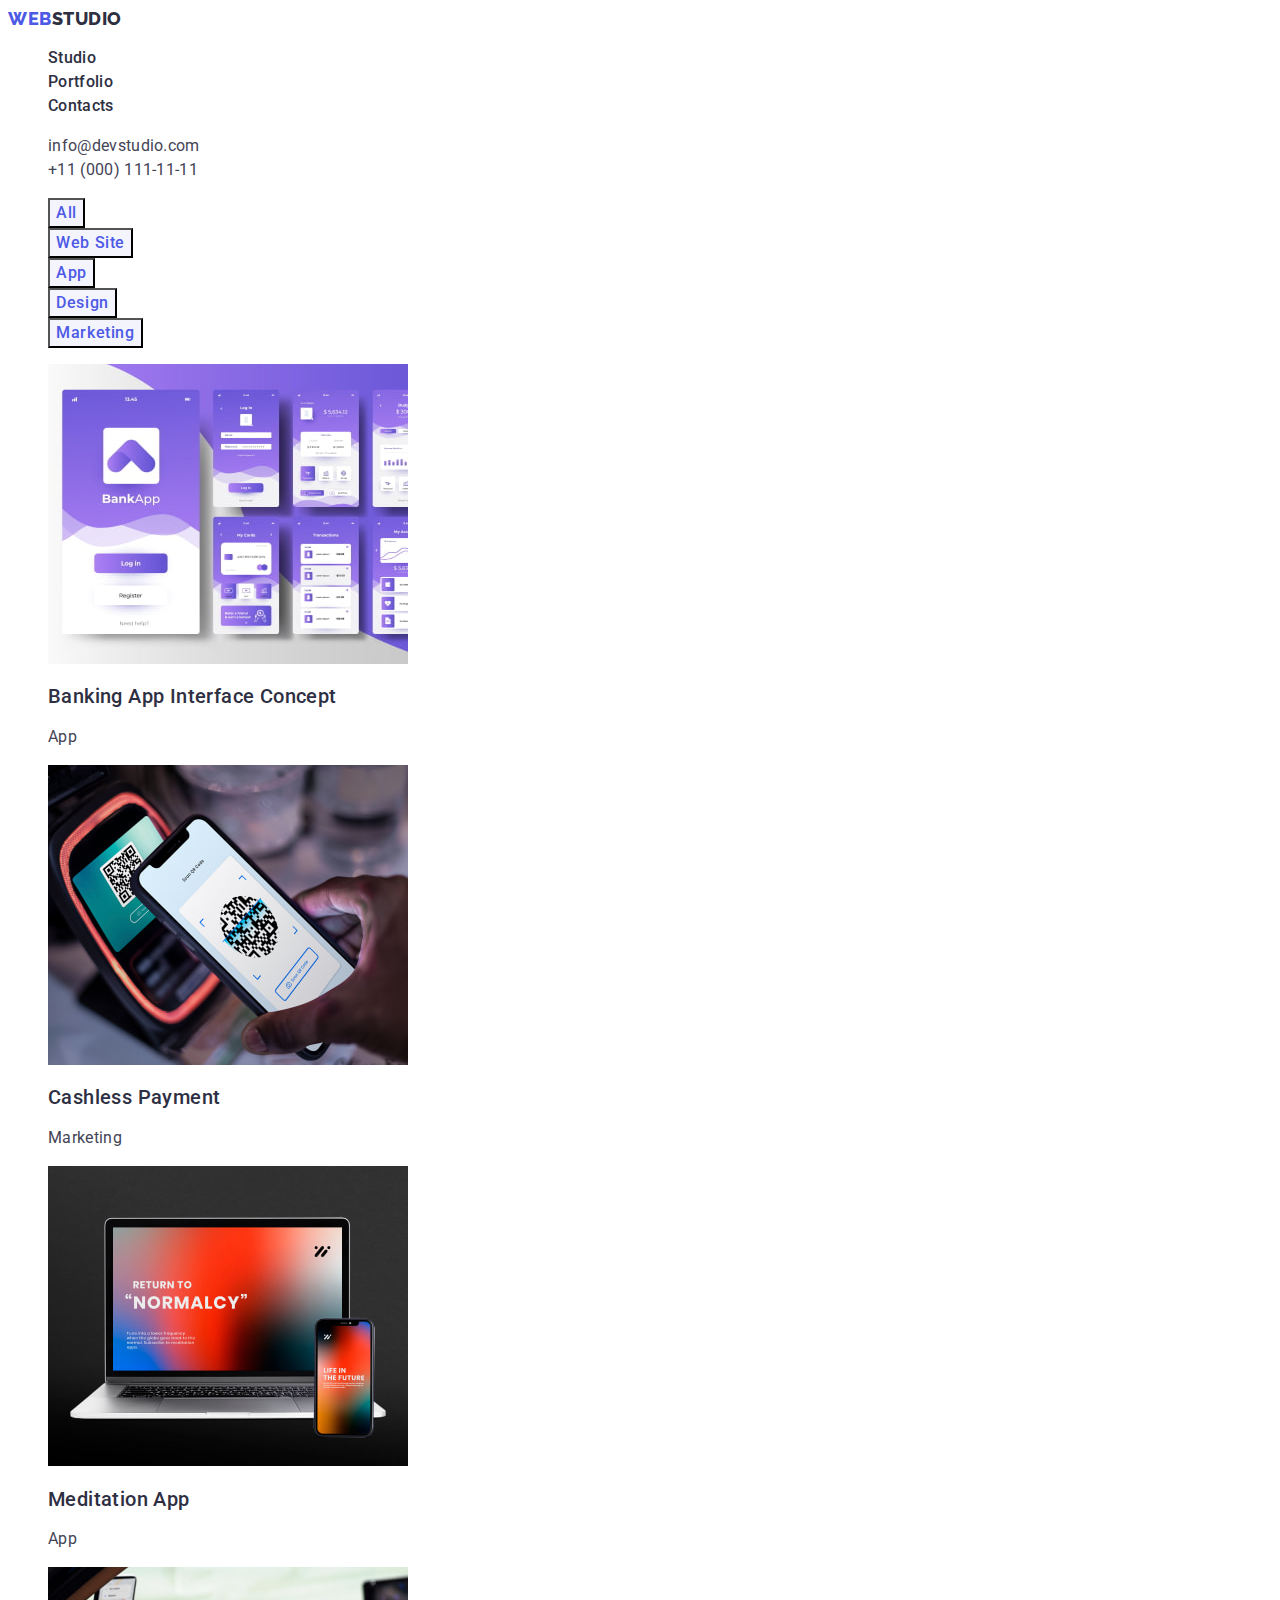
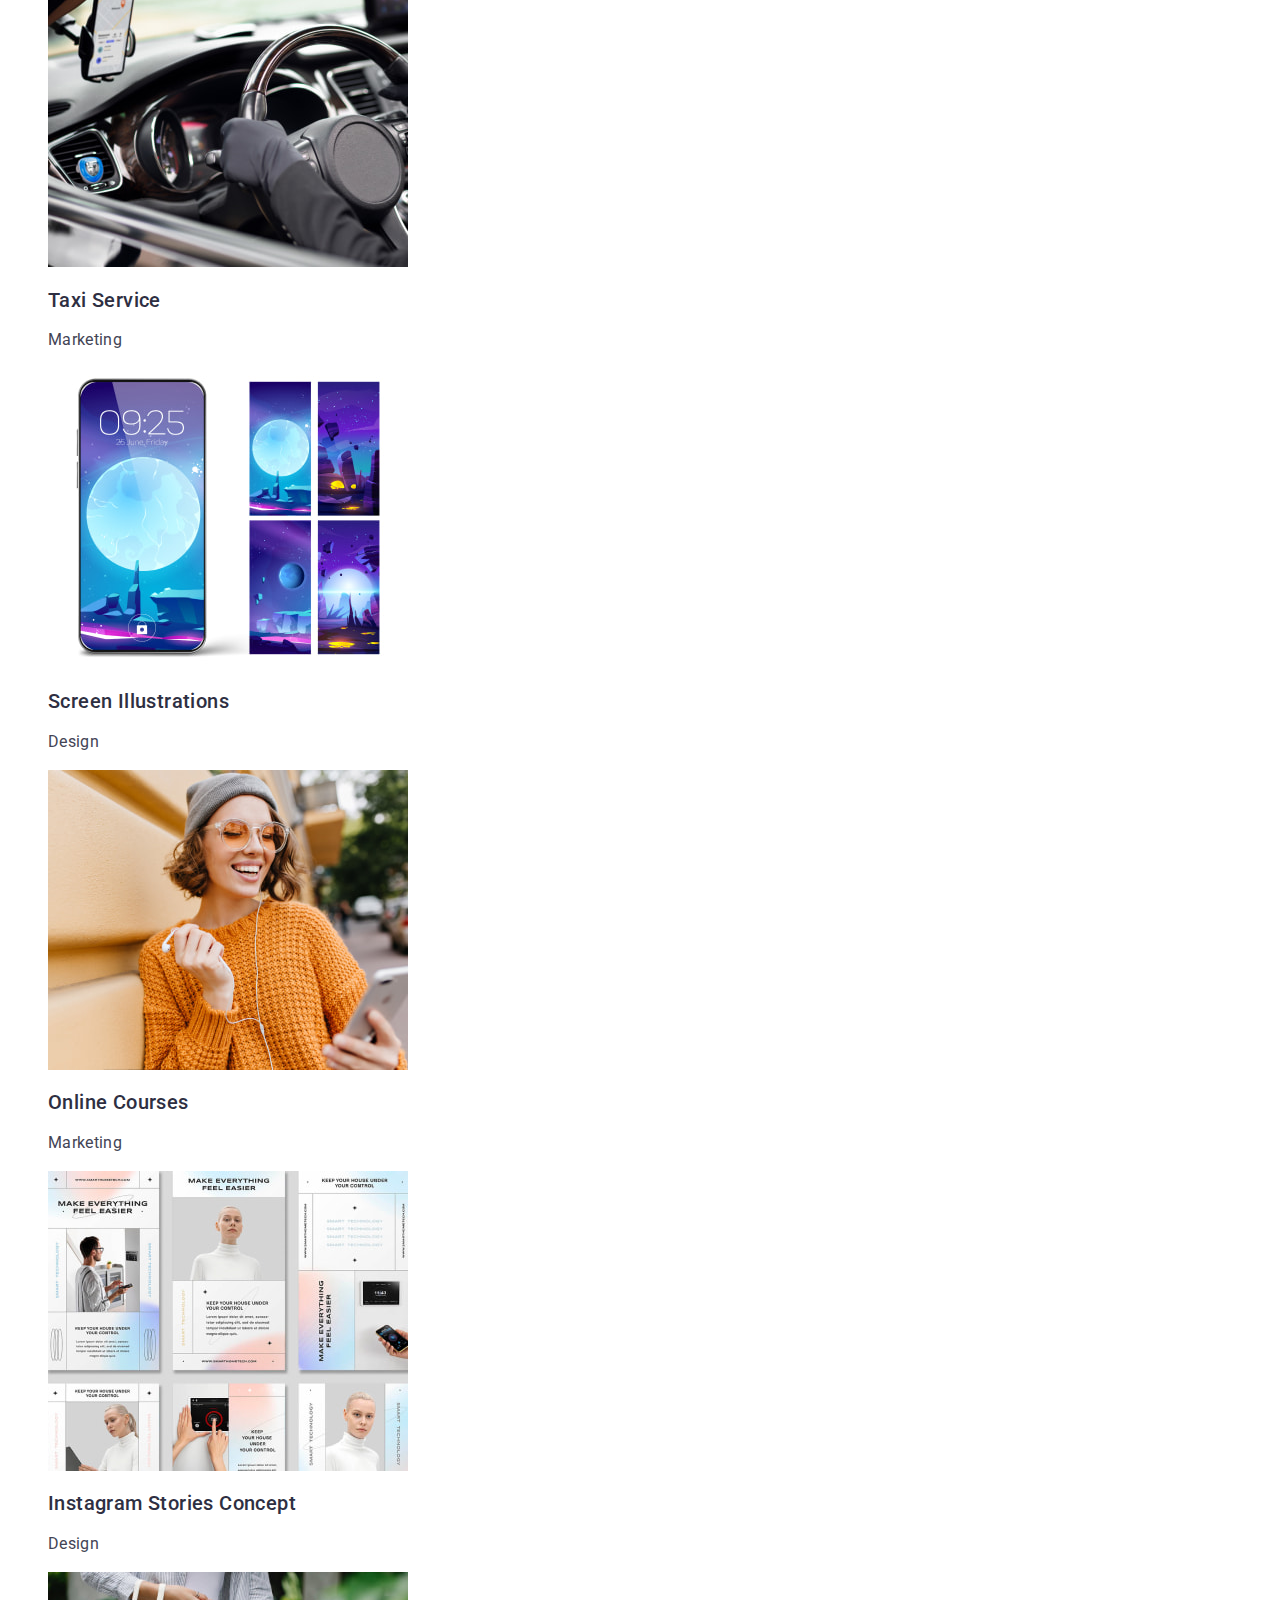
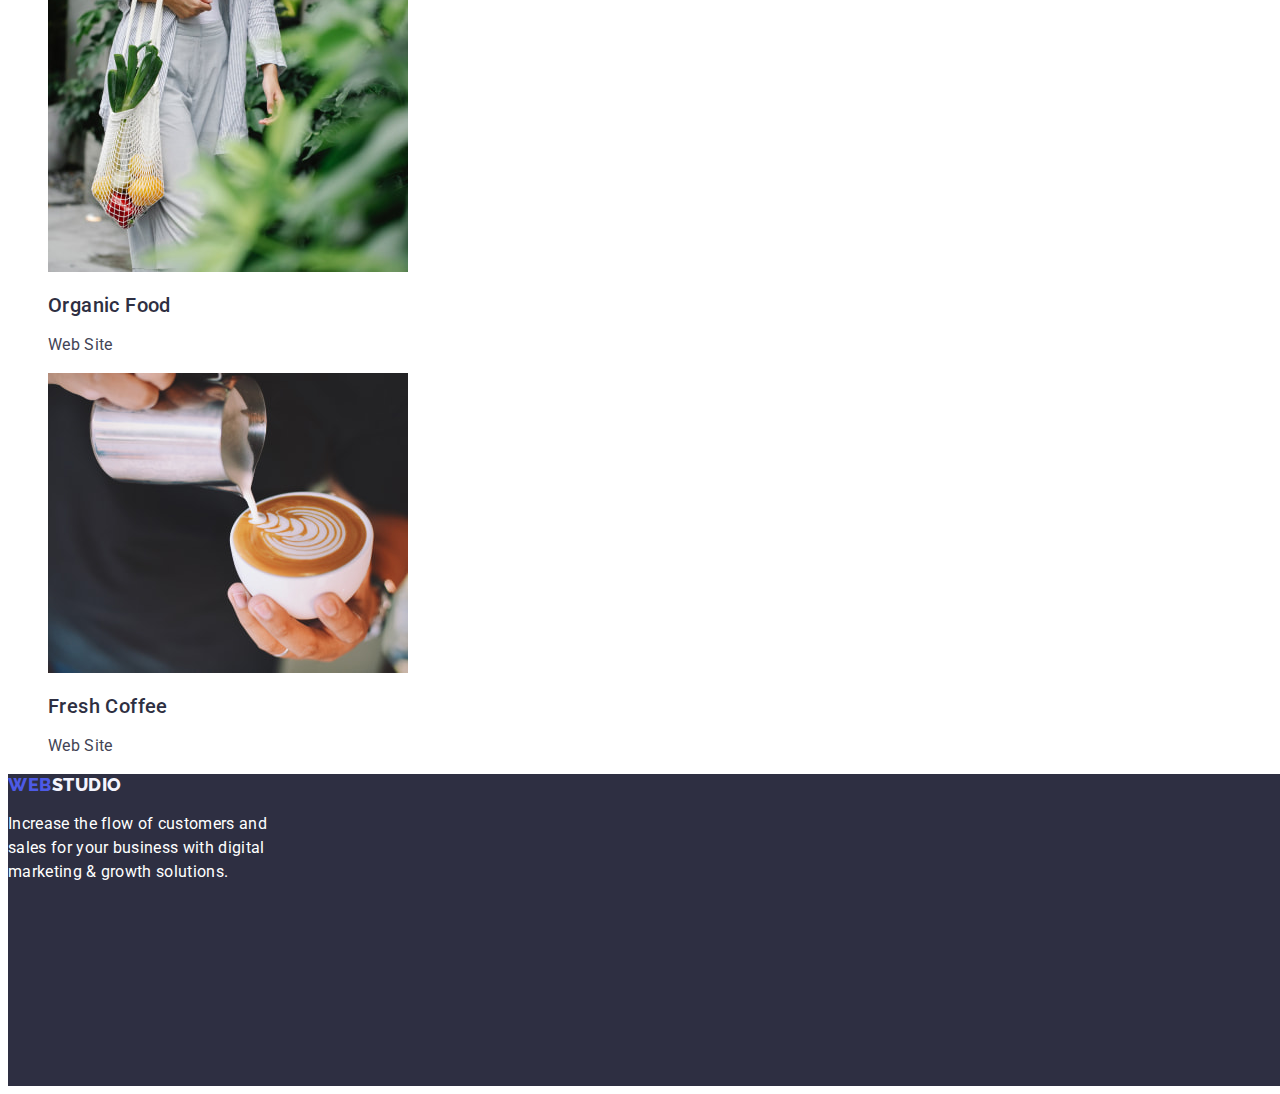
==== portfolio.html @ ec7225dc "Update portfolio.html" ====
<!DOCTYPE html>
<html lang="en">
<head>
  <meta charset="UTF-8">
  <meta http-equiv="X-UA-Compatible" content="IE=edge">
  <meta name="viewport" content="width=device-width, initial-scale=1.0">
  <link rel="preconnect" href="https://fonts.googleapis.com">
  <link rel="preconnect" href="https://fonts.gstatic.com" crossorigin>
  <link href="https://fonts.googleapis.com/css2?family=Montserrat:wght@600&family=Raleway:wght@800&family=Roboto:wght@400;500;700;900&display=swap" rel="stylesheet">
  <link rel="stylesheet" href="./css/slyle.css">
  <title>portfolio</title>
</head>
<body class="portfolio">
  <header>
    <nav class="list">
      <a class="link link-logo" href="./index.html">Web<span class="logo-studio">Studio</span> </a>

      <ul class="site-nav list">
        <li class="link">
          <a href="./index.html" class="link menu-style">Studio</a>
        </li>
        <li class="link">
          <a href="./portfolio.html" class="link menu-style">Portfolio</a>
        </li>
        <li class="link">
          <a href="" class="link menu-style">Contacts</a>
        </li>
      </ul>
    </nav>
    <address class="address">
      <ul class="address list">
        <li class="link">
          <a href="mailto:info@devstudio.com" class="active">info@devstudio.com </a>
        </li>
        <li class="link">
          <a href="tel:+110001111111" class="active">+11 (000) 111-11-11</a>
        </li>
      </ul>
    </address>
  </header>

  <main>
    <section>
      <h1 class="hide">filters</h1>
     <ul class="list">
        <li>
          <button type="button" class="filter-button button-active">All</button>
        </li>
        <li>
          <button type="button" class="filter-button button-active">Web Site</button>
        </li>
        <li>
          <button type="button" class="filter-button button-active">App</button>
        </li>
        <li>
          <button type="button" class="filter-button button-active">Design</button>
        </li>
        <li>
          <button type="button" class="filter-button button-active">Marketing</button>
        </li>
      </ul>
     <ul class=" list links">
        <li class="link">
          <a class="link" href="">
            <img src="./images/portfolio-img/img-1.jpg" alt="Banking App Interface Concept" width="360" height="300" /> 
            <h2 class="link-title">Banking App Interface Concept</h2>
            <p class="link-text">App</p>
          </a> 
        </li>
        <li class="link">
          <a class="link" href="">
            <img src="./images/portfolio-img/img-2.jpg" alt="Cashless Payment" width="360" height="300" />
            <h2 class="link-title">Cashless Payment</h2>
            <p class="link-text">Marketing</p>
          </a>
        </li>
        <li class="link">
          <a class="link" href="">
            <img src="./images/portfolio-img/img-3.jpg" alt="Meditation App" width="360" height="300" />
            <h2 class="link-title">Meditation App</h2>
            <p class="link-text">App</p>
          </a>
        </li>
        <li class="link"> 
          <a class="link" href="">
            <img src="./images/portfolio-img/img-4.jpg" alt="Taxi Service" width="360" height="300" />
            <h2 class="link-title">Taxi Service</h2>
            <p class="link-text">Marketing</p>
          </a> 
        </li>
        <li class="link">
          <a class="link" href="">
            <img src="./images/portfolio-img/img-5.jpg" alt="Screen Illustrations" width="360" height="300" />
            <h2 class="link-title">Screen Illustrations</h2>
            <p class="link-text">Design</p>
          </a>
        </li>
        <li class="link">
          <a class="link" href="">
            <img src="./images/portfolio-img/img-6.jpg" alt="Online Courses" width="360" height="300" />
            <h2 class="link-title">Online Courses</h2>
            <p class="link-text">Marketing</p>
          </a>
        </li>
        <li class="link">
          <a class="link" href="">
            <img src="./images/portfolio-img/img-7.jpg" alt="Instagram Stories Concept" width="360" height="300" />
            <h2 class="link-title">Instagram Stories Concept</h2>
            <p class="link-text">Design</p>
          </a> 
        </li>
        <li class="link">
          <a class="link" href="">
            <img src="./images/portfolio-img/img-8.jpg" alt="Organic Food" width="360" height="300" />
            <h2 class="link-title">Organic Food</h2>
            <p class="link-text">Web Site</p>
          </a>
        </li>
        <li class="link">
          <a class="link" href="">
            <img src="./images/portfolio-img/img-9.jpg" alt="Fresh Coffee" width="360" height="300" />
            <h2 class="link-title">Fresh Coffee</h2>
            <p class="link-text">Web Site</p>
          </a>
        </li>
      </ul>
    </section>
  </main>

  <footer class="footer link">
    <a class="link-logo link" href="./index.html">Web<span class="footer-logo">Studio</span> </a>

    <p class="footer-text">
      Increase the flow of customers and sales for your business with digital
      marketing & growth solutions.
    </p>
  </footer>
</body>
</html>
---- css/slyle.css ----
:root {
    --primery-text-color: #434455;
    --title-text-color: #2E2F42;
    --acent-color: #FFFFFF;
}


/* main-page */
.body {
background-color: #FFFFFF;
color:var(--primery-text-color);
font-family: Roboto, sans-serif;
letter-spacing: 0.02em;
}

link {
    text-decoration: none;
}

/* header */
.link-logo {
    color: #4D5AE5;
    font-family: 'Raleway', sans-serif;
    font-weight: 800;
    font-size: 18px;
    line-height: 1.17;
    letter-spacing: 0.03em;
    text-transform: uppercase;
}

.logo-studio {
   color:var(--title-text-color); 
   
}

.list {
    list-style: none;
}

.menu-style {
    color: var(--title-text-color);
    font-weight: 500;
    font-size: 16px;
    line-height: 1.5;
    letter-spacing: 0.02em;
}
.menu-style:hover,
.menu-style:focus {
    color: #404bbf
}


.menu-style .link:hover, 
.menu-style .link:focus {
    color: #404bbf;
}
.address a {
    color: var(--primery-text-color);
    font-style: normal;
    font-size: 16px;
    line-height: 1.5;
}
.address {
    font-style: normal;
}
.active:hover,
.active:focus {
    color:  #404BBF;
}

/* main */

.hero {
    background: #2E2F42
}

.hero-title {
    color:var(--acent-color);
    font-weight: 700;
    font-size: 56px;
    line-height: 1.07;
    width: 496px;
    text-align: center;
    letter-spacing: 0.02em;
}
.button {
    cursor: pointer;
    background-color: #4D5AE5;
    color: var(--acent-color);
    font-family: "Roboto", sans-serif;
    font-weight: 500;
    font-size: 16px;
    line-height: 24px;
    letter-spacing: 0.04em;
}

.button-active:hover {
   background-color: #404BBF;
}

.hide {
    display: none;}

.section-title {
    color:var(--title-text-color);
    font-weight: 700;
    font-size: 36px;
    line-height: 1.11;
    letter-spacing: 0.02em;
    text-align: center;
    text-transform: capitalize;
}

.section-subtitle {
    color:var(--title-text-color);
    font-weight: 500;
    font-size: 20px;
    line-height: 1.2;
    letter-spacing: 0.02em;
}

.sub-text {
    line-height: 1.5;
}

.section-team{
    background-color:  #F4F4FD;
}

.team {
    background-color: #FFFFFF;
}

.text {
    font-size: 16px;
    text-align: center;
    line-height: 1.5;
}
/* footer */
.footer {
    background-color: #2E2F42;
    width: 1440px;
    height: 312px;
}

.link-logo {
    color: #4D5AE5;
    font-family: 'Raleway', sans-serif;
    font-weight: 800;
    font-size: 18px;
    line-height: 1.17;
    letter-spacing: 0.03em;
    text-transform: uppercase;
}
.footer-logo {
    color: #F4F4FD; 
}
.footer-text {
    color: var(--acent-color);
    font-size: 16px;
    line-height: 1.5;
    width: 264px;
    height: 72px;
}
/* PORFOLIO */

.portfolio {
    background: #FFFFFF;
    color: var(--primery-text-color);
    font-family: Roboto, sans-serif;
    letter-spacing: 0.02em;
}

a {
    text-decoration: none;
}

ul {
    list-style: none;
    text-decoration: none;
}

.logo-web {
    color: #4D5AE5;
    font-family: 'Raleway';
    font-weight: 800;
    font-size: 18px;
    line-height: 1.2;
}
.logo-studio {
   color: #2E2F42; 
   font-family: 'Raleway';
   font-weight: 800;
   font-size: 18px;
   line-height: 1.2;
}
/* filter */
.hide {
    display: none;
}

.button-active:hover,
.button-active:focus {
    cursor: pointer;
    background: #404BBF;
    color: #FFFFFF;
    font-family: Roboto, sans-serif;
    font-weight: 500;
    font-size: 16px;
    line-height: 1.5;
    letter-spacing: 0.04em;
}

.filter-button {
    cursor: pointer;
    background: #F4F4FD;
    color: #4D5AE5;
    font-family: Roboto, sans-serif;
    font-weight: 500;
    font-size: 16px;
    line-height: 1.5;
    letter-spacing: 0.04em;

  }
/* progect-cards */

.link-title {
    color:var(--title-text-color);
    font-weight: 500;
    font-size: 20px;
    line-height: 1.2;
    letter-spacing: 0.02em;
}

.link-text {
    font-size: 16px;
    line-height: 1.5;
    color: var(--primery-text-color);
}

/* footer */
.footer-logo {
    color: #F4F4FD; 
    font-family: 'Raleway';
    font-weight: 800;
    font-size: 18px;
    line-height: 1.2;
}
.footer-text {
    color: var(--acent-color);
    font-size: 16px;
    line-height: 1.5;
    width: 264px;
    height: 72px;
}
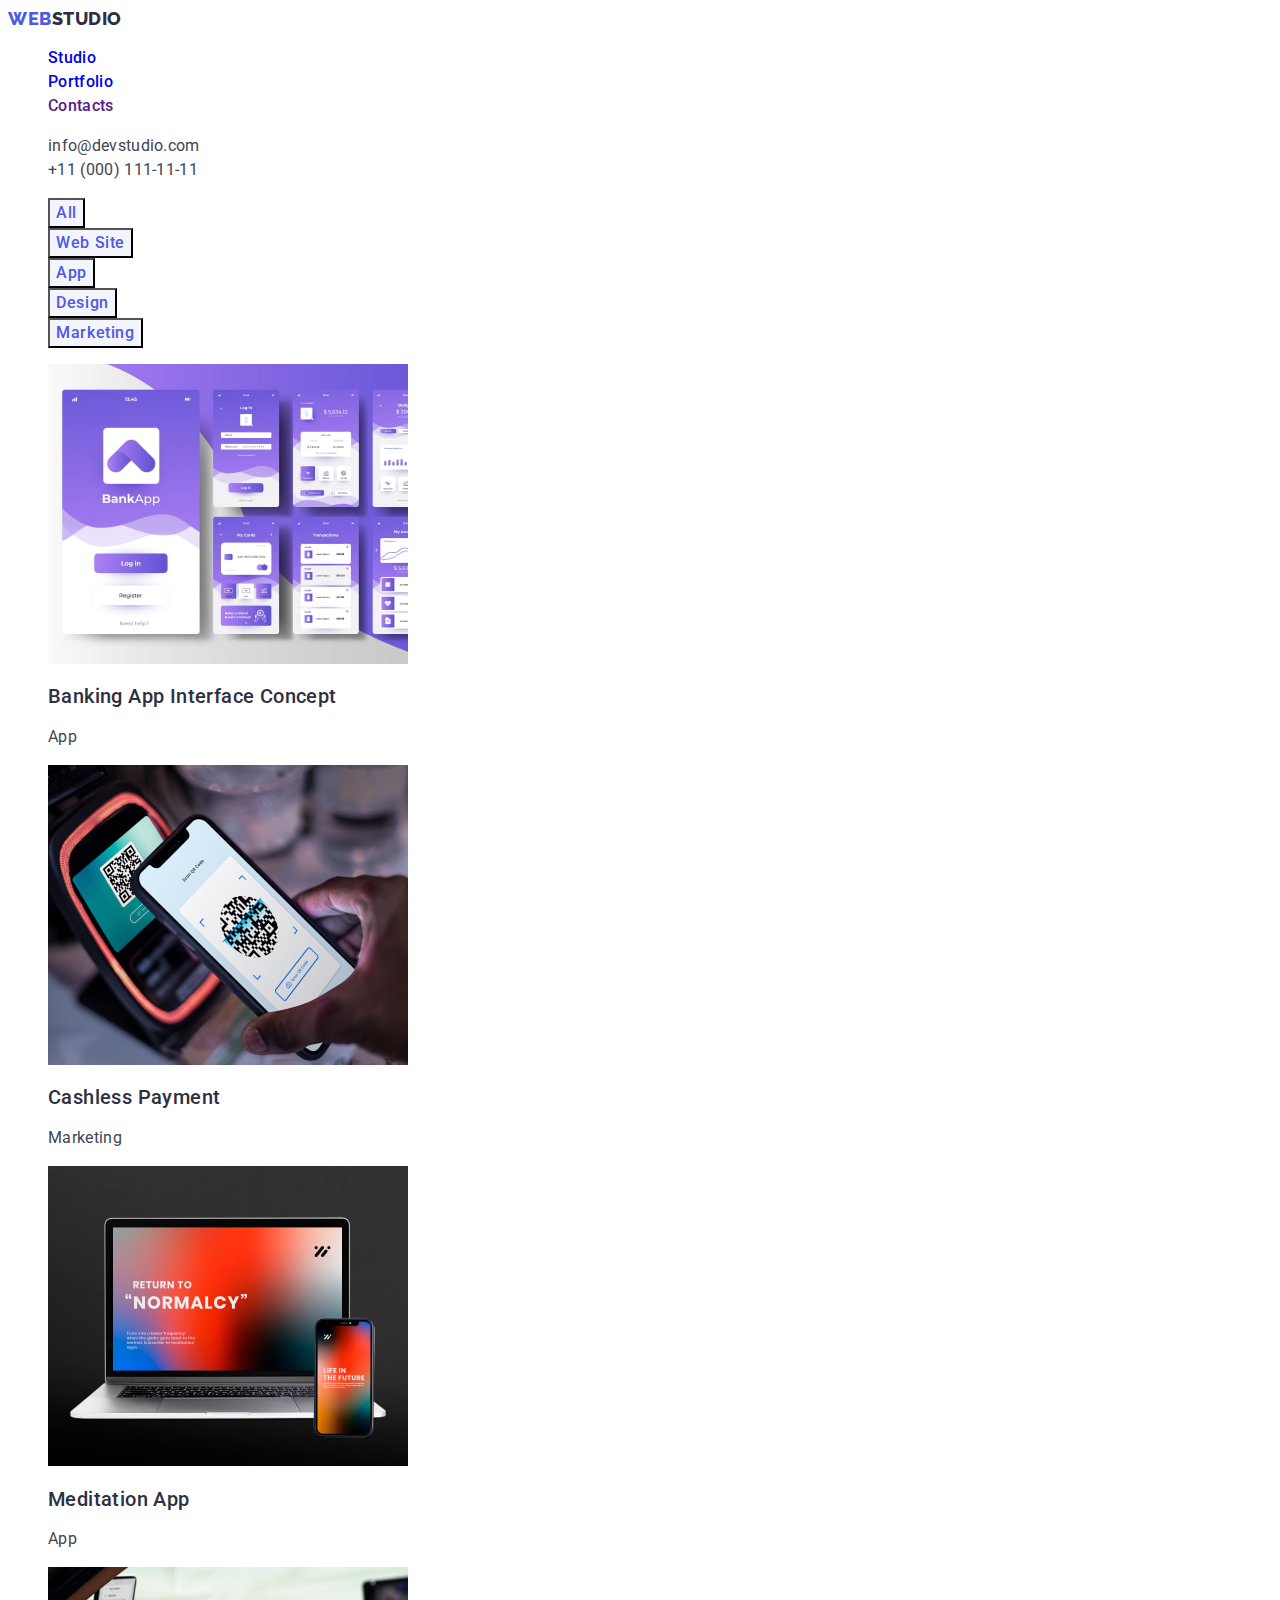
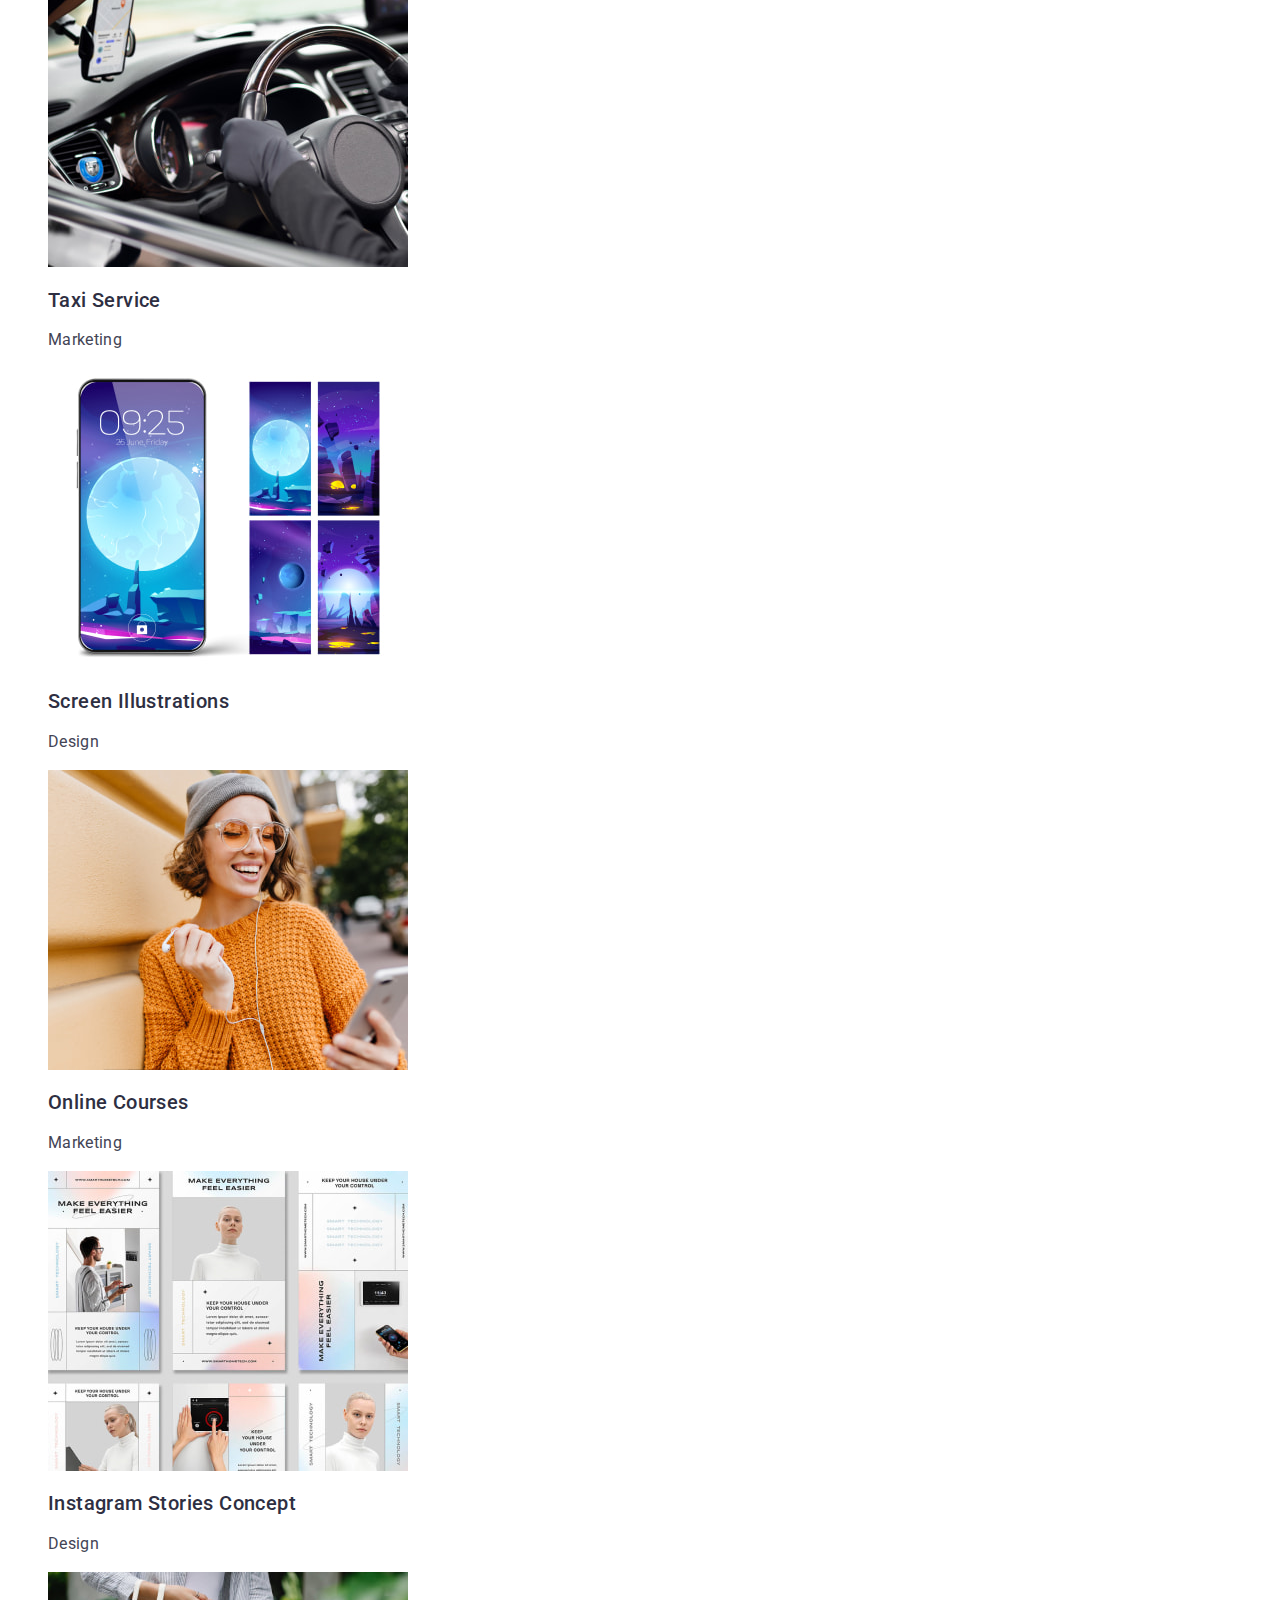
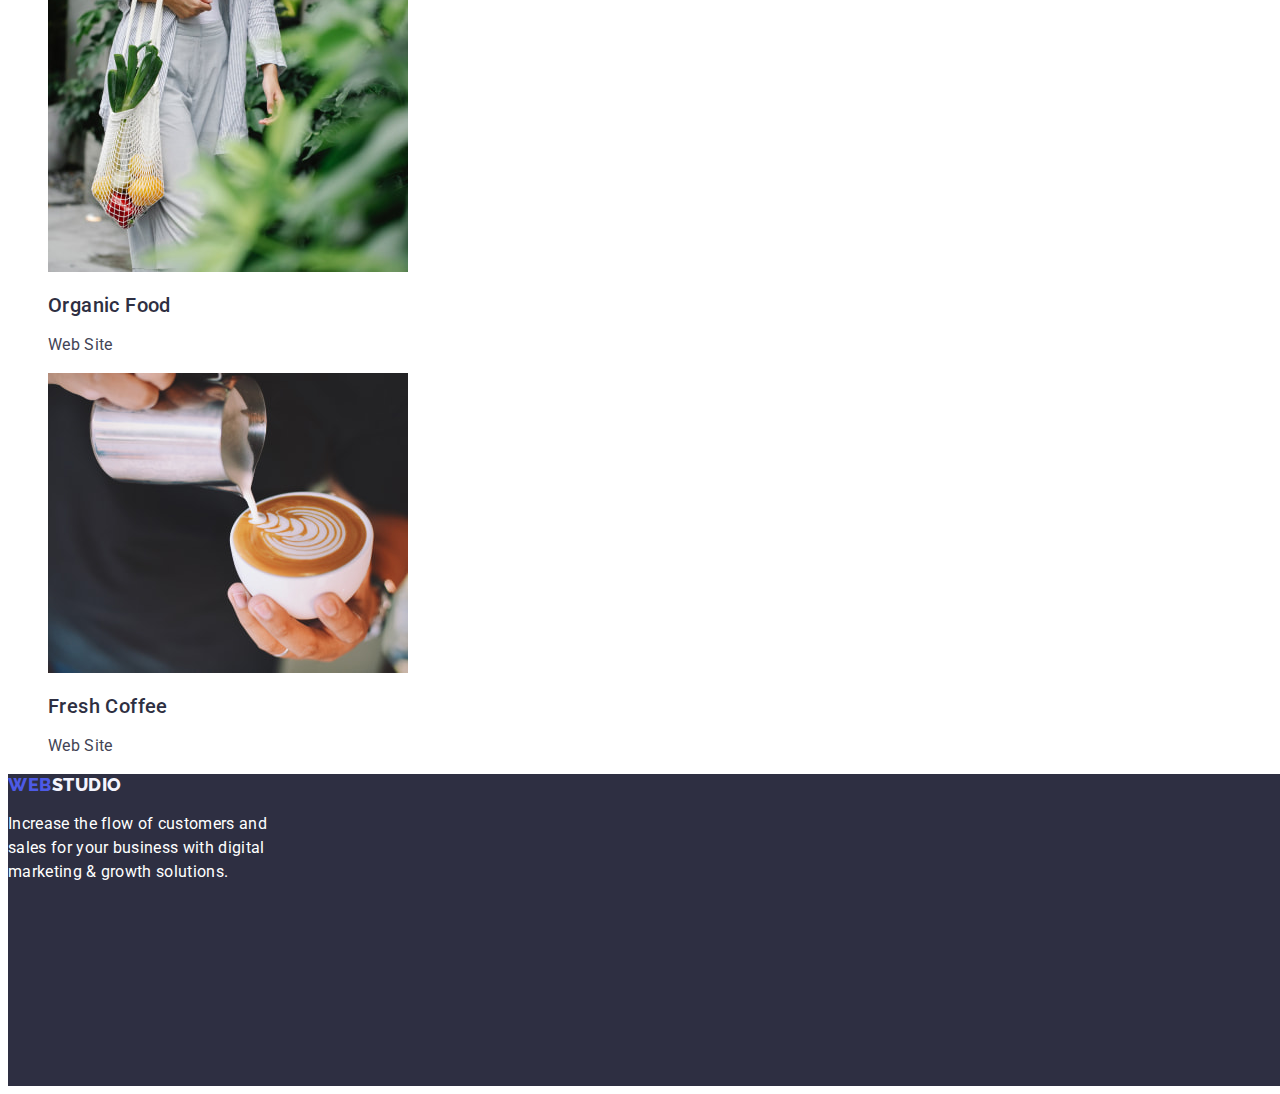
==== commit 0227eb9c: "Update portfolio.html" ====
--- a/portfolio.html
+++ b/portfolio.html
@@ -16,14 +16,14 @@
       <a class="link link-logo" href="./index.html">Web<span class="logo-studio">Studio</span> </a>
 
       <ul class="site-nav list">
-        <li class="link">
-          <a href="./index.html" class="link menu-style">Studio</a>
+        <li class="link menu-style">
+          <a href="./index.html" class="link">Studio</a>
         </li>
-        <li class="link">
-          <a href="./portfolio.html" class="link menu-style">Portfolio</a>
+        <li class="link menu-style">
+          <a href="./portfolio.html" class="link">Portfolio</a>
         </li>
-        <li class="link">
-          <a href="" class="link menu-style">Contacts</a>
+        <li class="link menu-style">
+          <a href="" class="link">Contacts</a>
         </li>
       </ul>
     </nav>
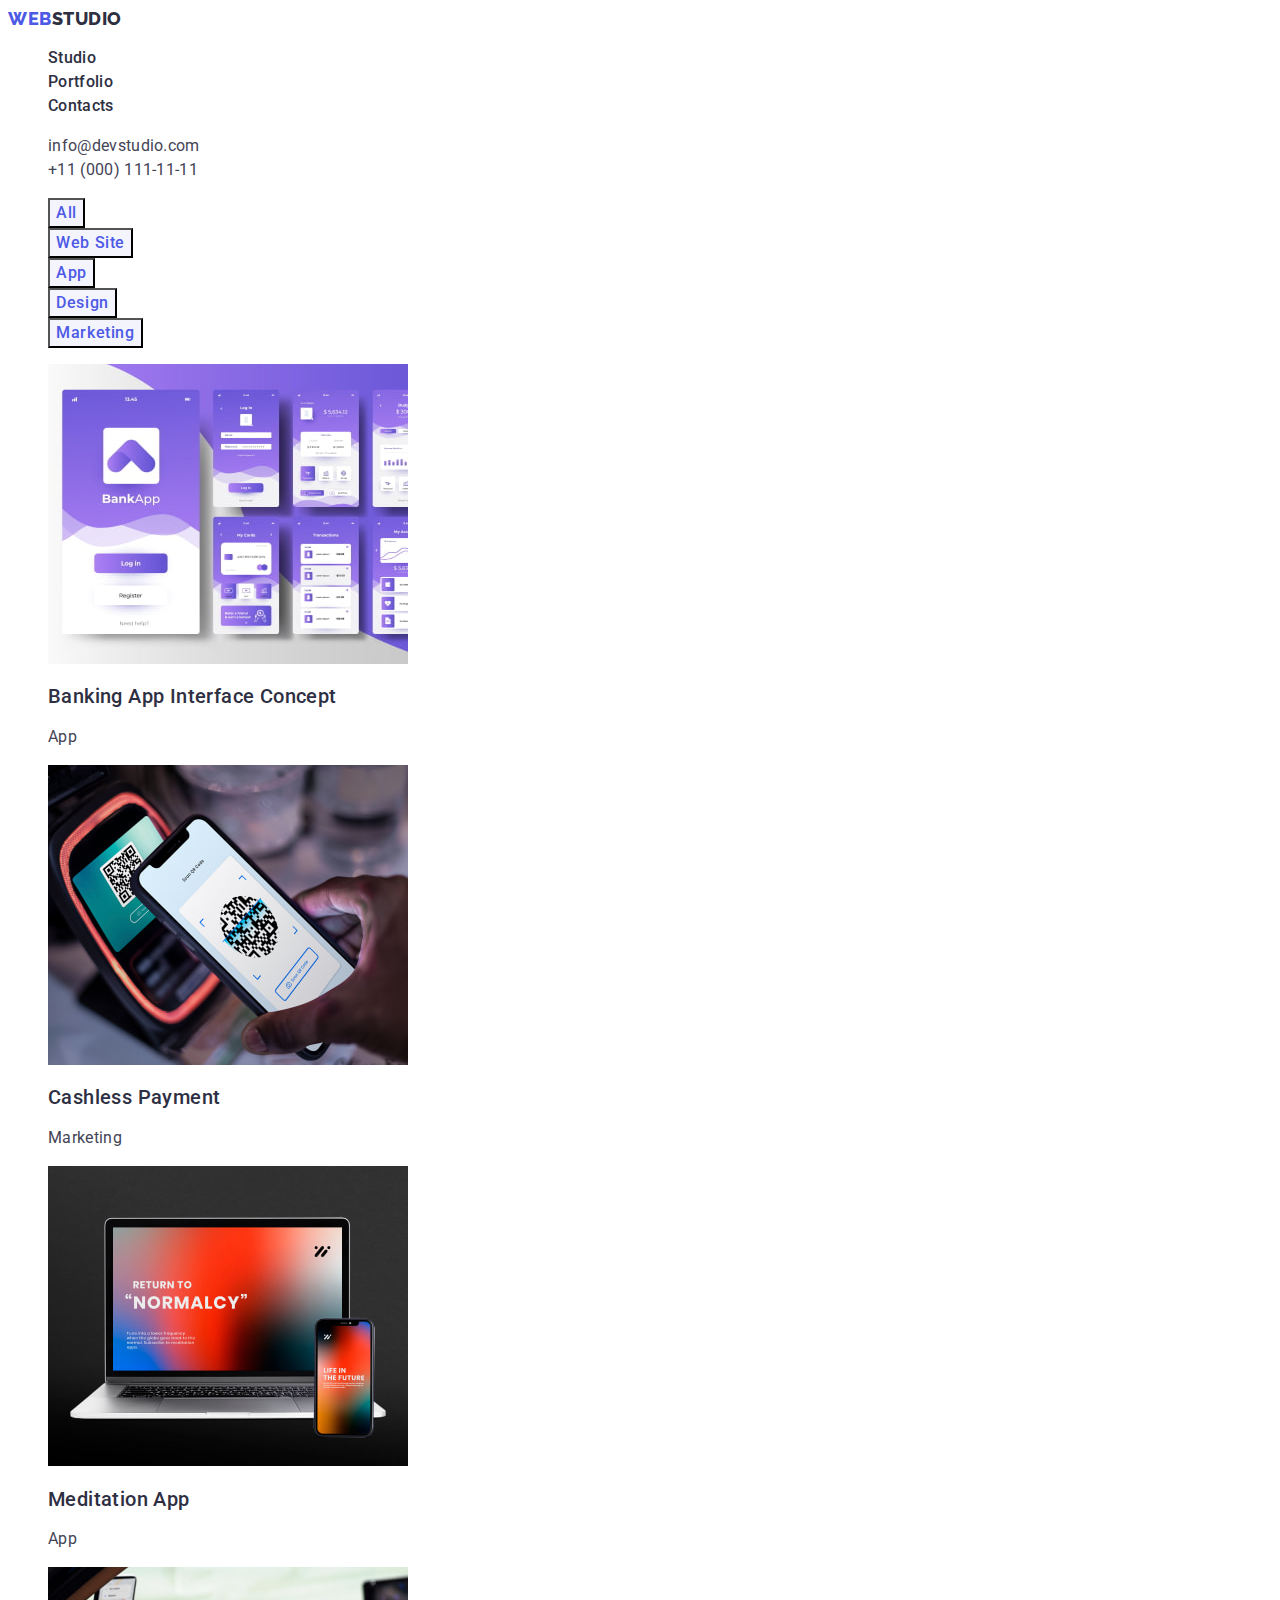
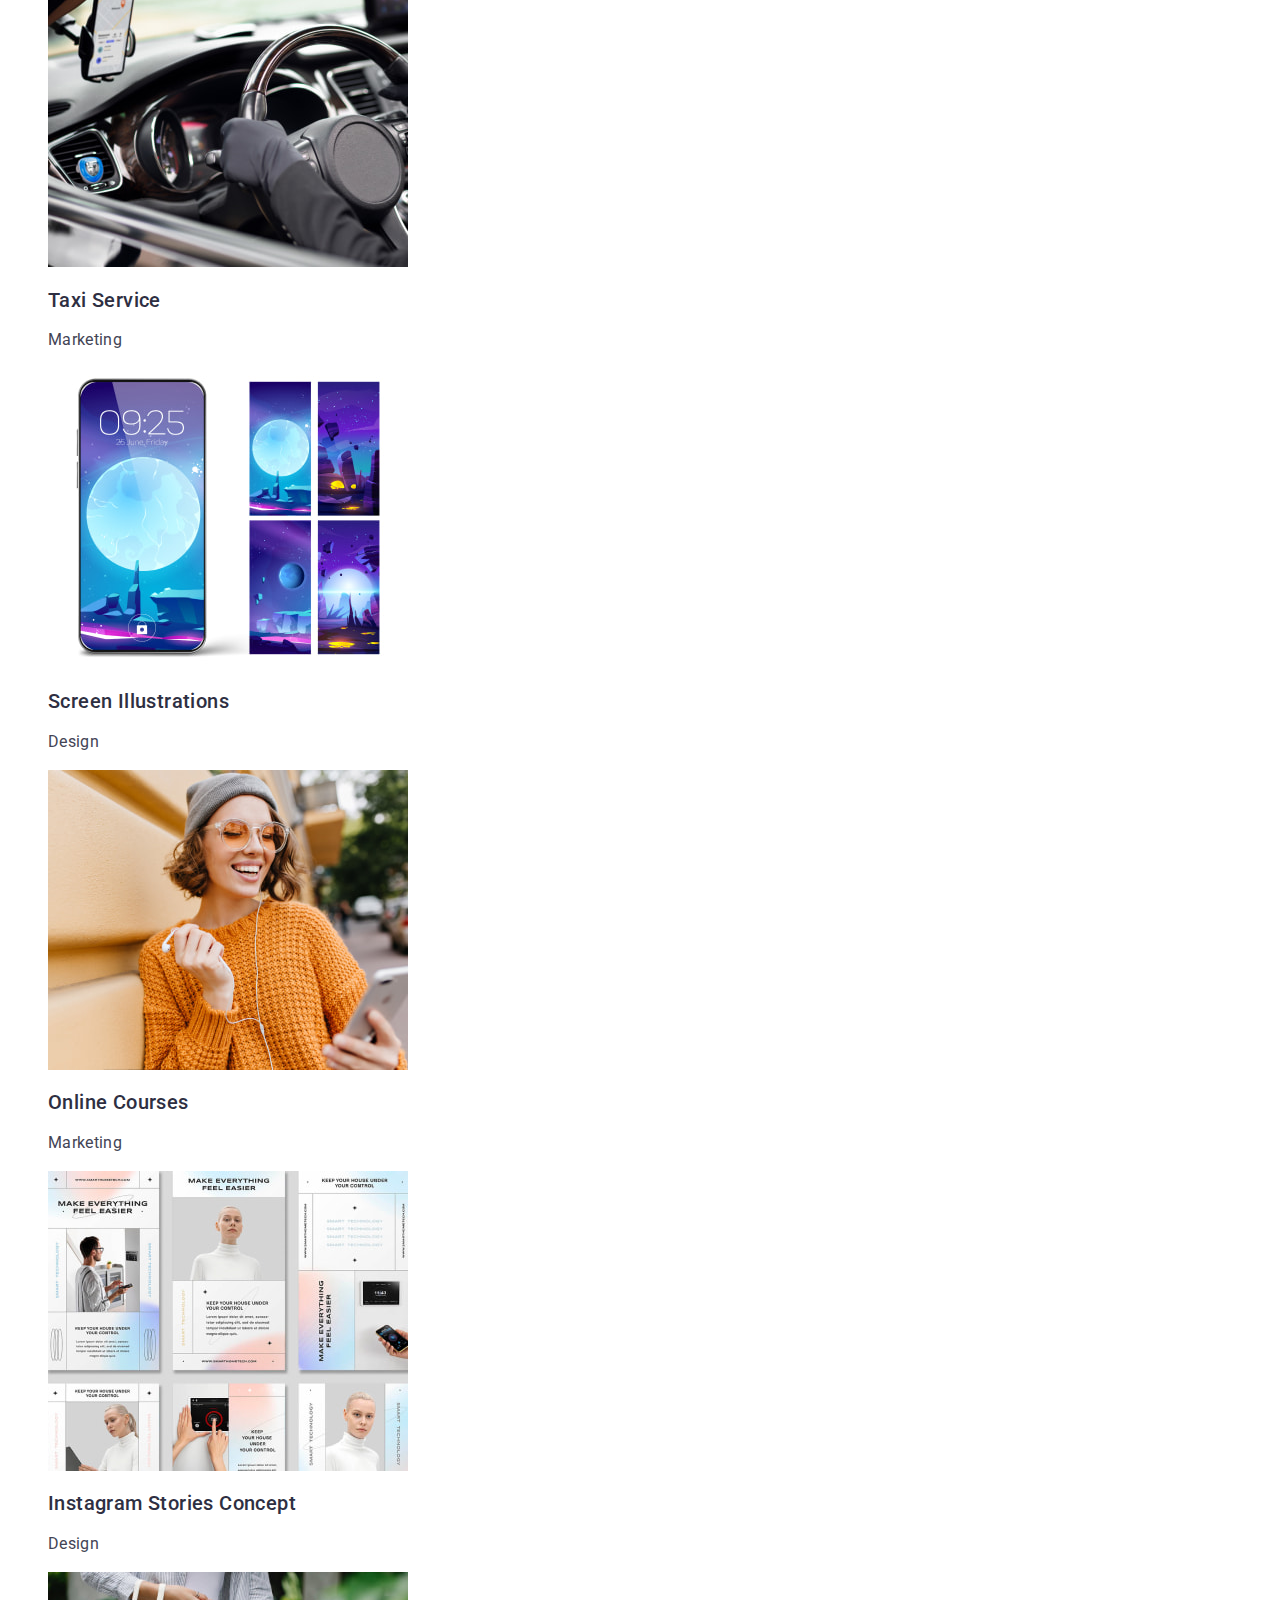
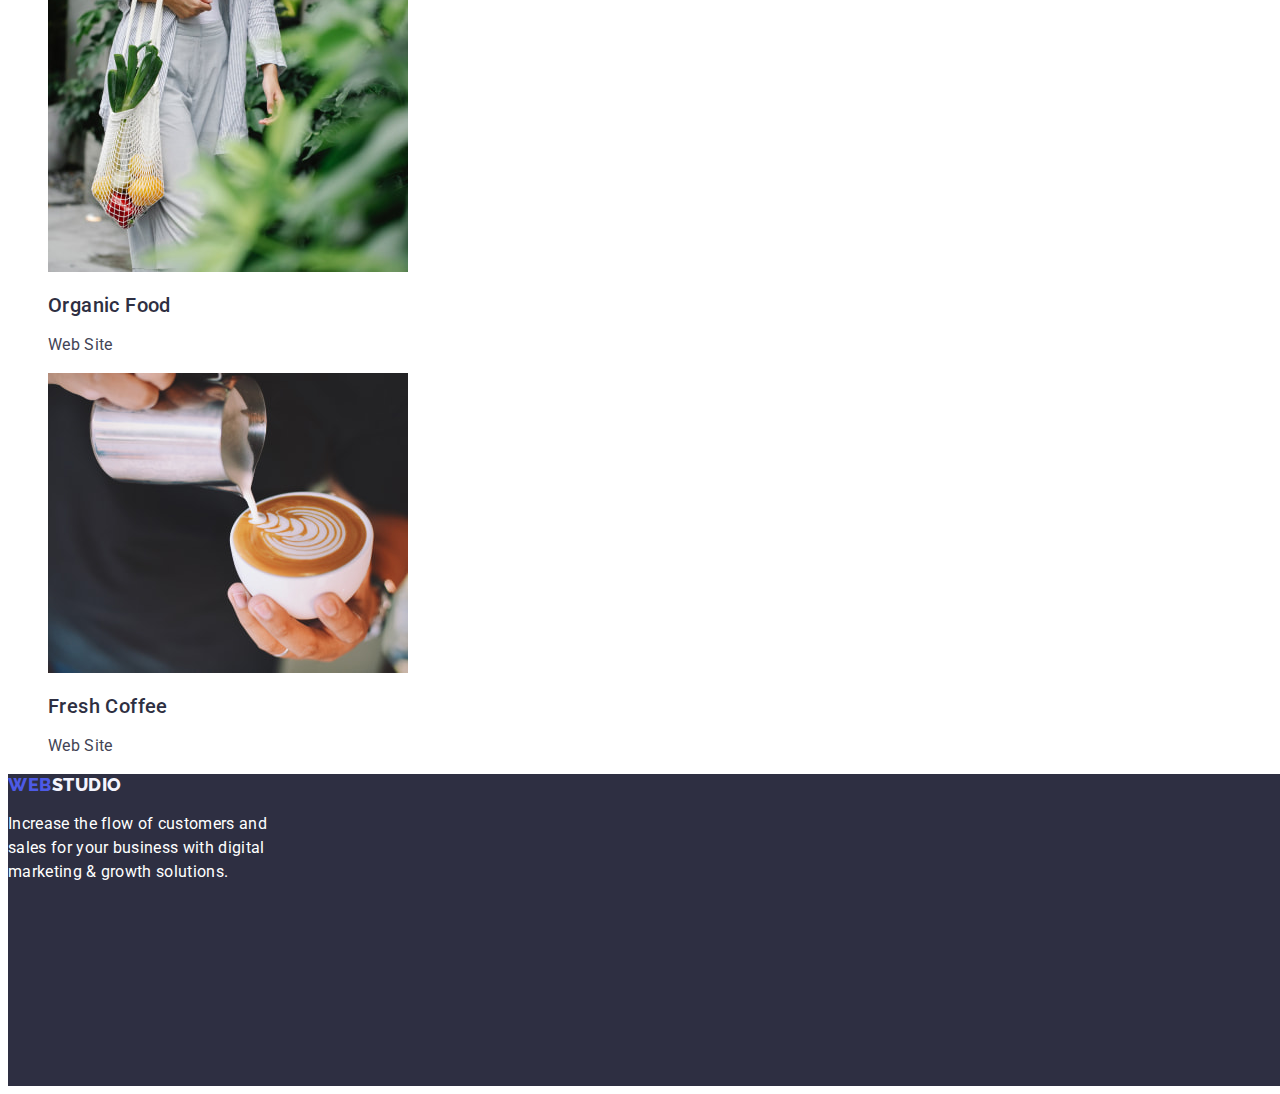
==== commit b6f7fdd7: "Update portfolio.html" ====
--- a/portfolio.html
+++ b/portfolio.html
@@ -16,14 +16,14 @@
       <a class="link link-logo" href="./index.html">Web<span class="logo-studio">Studio</span> </a>
 
       <ul class="site-nav list">
-        <li class="link menu-style">
-          <a href="./index.html" class="link">Studio</a>
+        <li class="link ">
+          <a class="link menu-style" href="./index.html">Studio</a>
         </li>
-        <li class="link menu-style">
-          <a href="./portfolio.html" class="link">Portfolio</a>
+        <li class="link">
+          <a class="link menu-style" href="./portfolio.html">Portfolio</a>
         </li>
-        <li class="link menu-style">
-          <a href="" class="link">Contacts</a>
+        <li class="link">
+          <a class="link menu-style" href="" >Contacts</a>
         </li>
       </ul>
     </nav>
--- a/css/slyle.css
+++ b/css/slyle.css
@@ -188,7 +188,7 @@
     line-height: 1.2;
 }
 .logo-studio {
-   color: #2E2F42; 
+   color: var(--title-text-color); 
    font-family: 'Raleway';
    font-weight: 800;
    font-size: 18px;
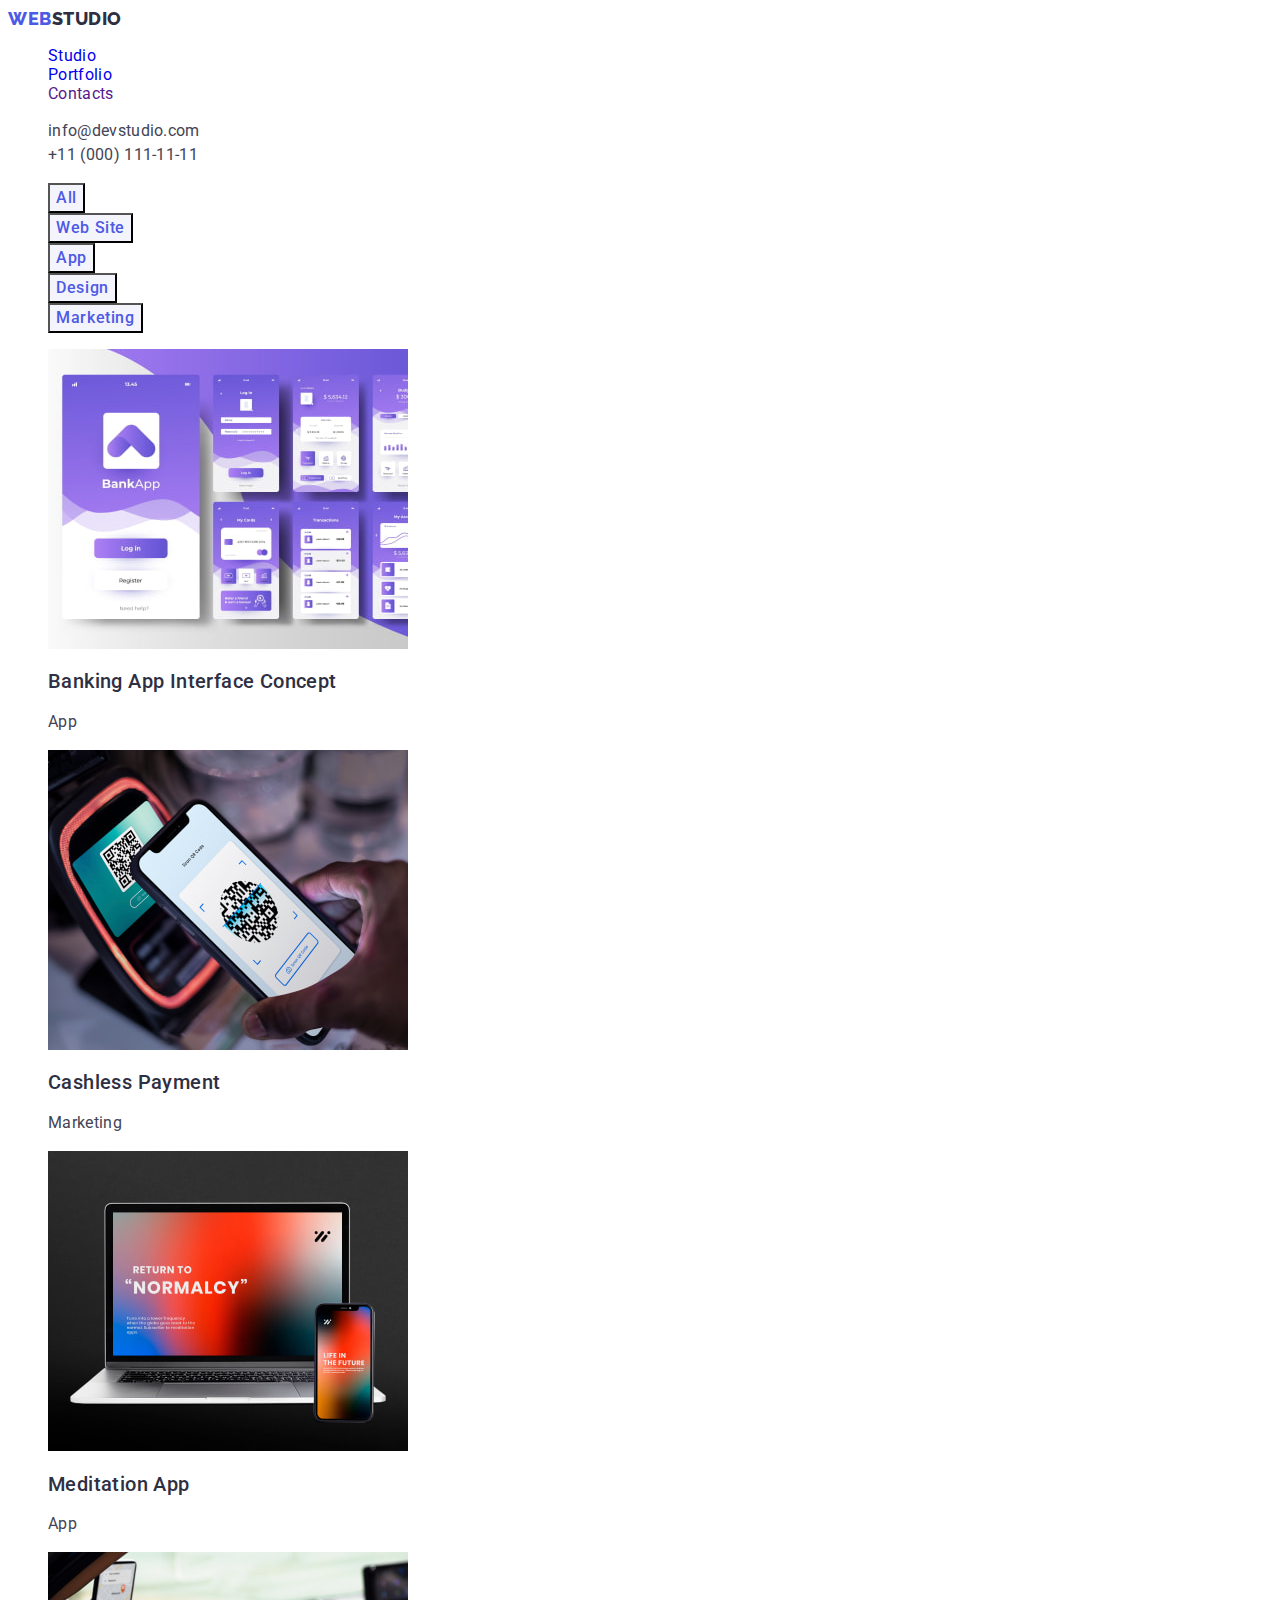
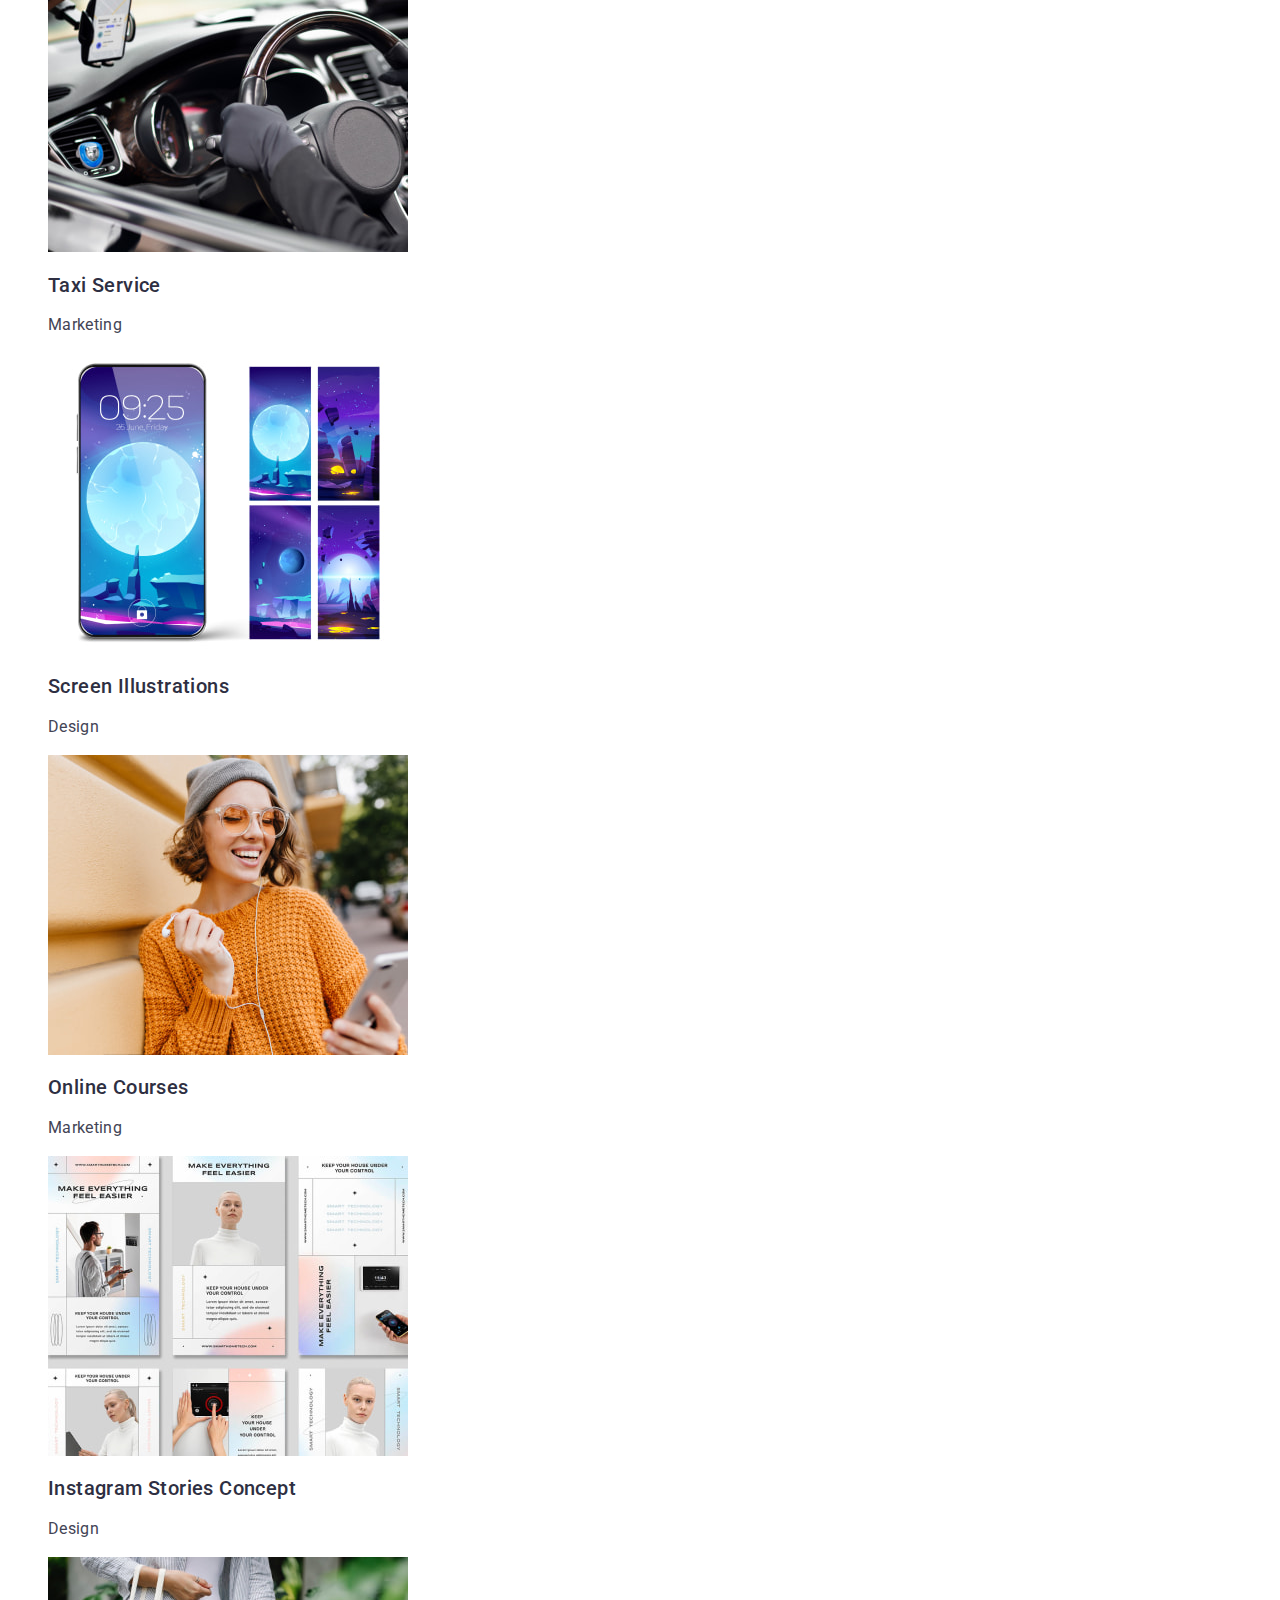
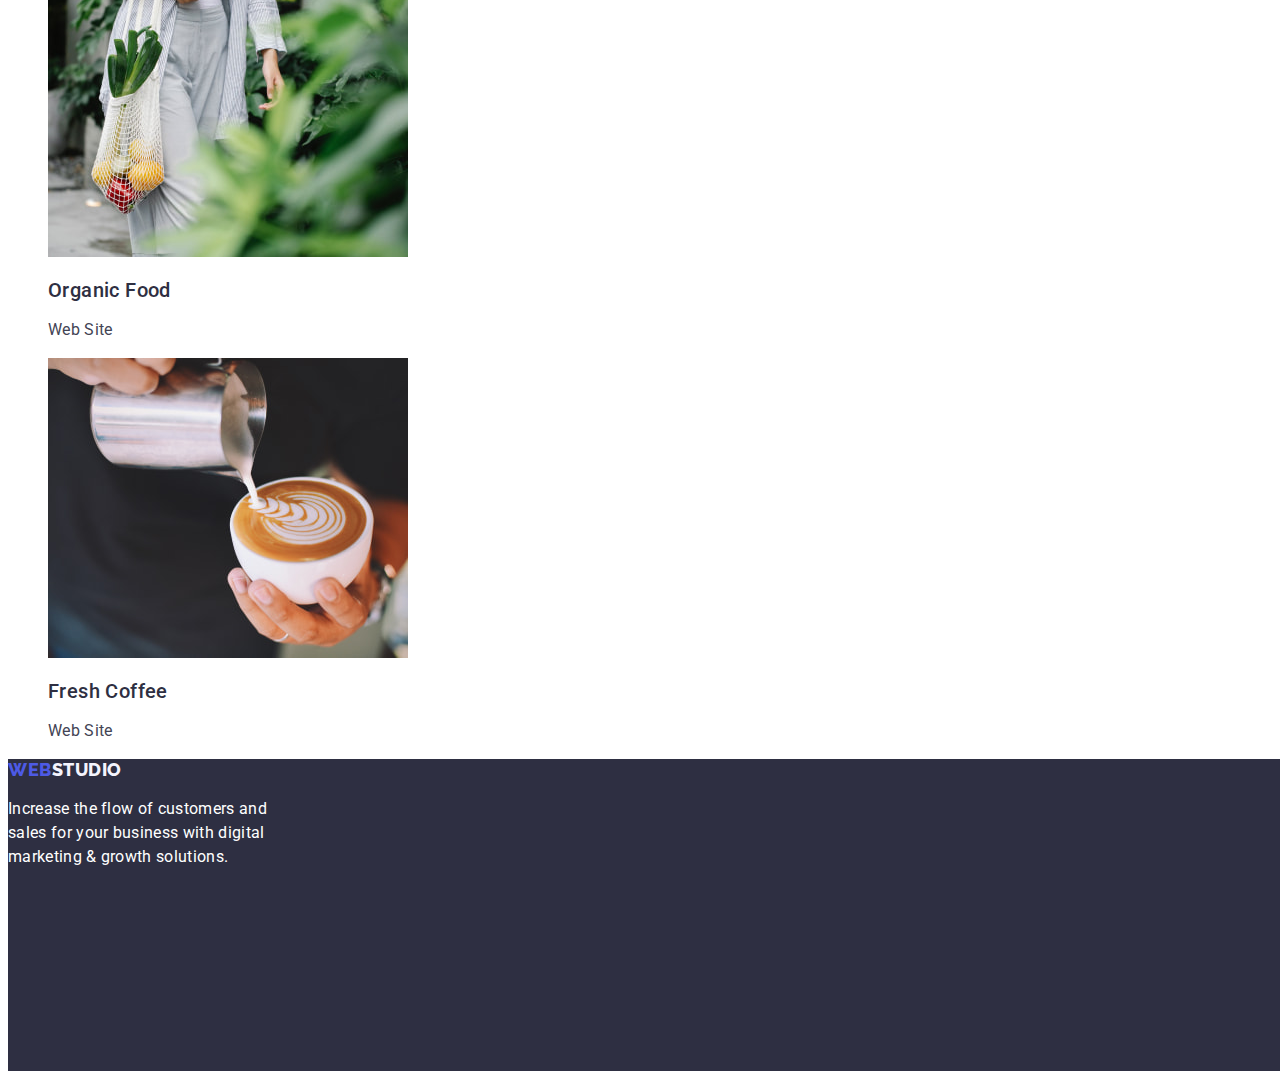
==== commit b4130f55: "Update portfolio.html" ====
--- a/portfolio.html
+++ b/portfolio.html
@@ -17,23 +17,23 @@
 
       <ul class="site-nav list">
         <li class="link ">
-          <a class="link menu-style" href="./index.html">Studio</a>
+          <a class="link menu-style-portfolio" href="./index.html">Studio</a>
         </li>
         <li class="link">
-          <a class="link menu-style" href="./portfolio.html">Portfolio</a>
+          <a class="link menu-style-portfolio" href="./portfolio.html">Portfolio</a>
         </li>
         <li class="link">
-          <a class="link menu-style" href="" >Contacts</a>
+          <a class="link menu-style-portfolio" href="" >Contacts</a>
         </li>
       </ul>
     </nav>
     <address class="address">
       <ul class="address list">
-        <li class="link">
-          <a href="mailto:info@devstudio.com" class="active">info@devstudio.com </a>
+        <li>
+          <a class="link active" href="mailto:info@devstudio.com">info@devstudio.com</a>
         </li>
-        <li class="link">
-          <a href="tel:+110001111111" class="active">+11 (000) 111-11-11</a>
+        <li>
+          <a class="link active" href="tel:+110001111111">+11 (000) 111-11-11</a>
         </li>
       </ul>
     </address>
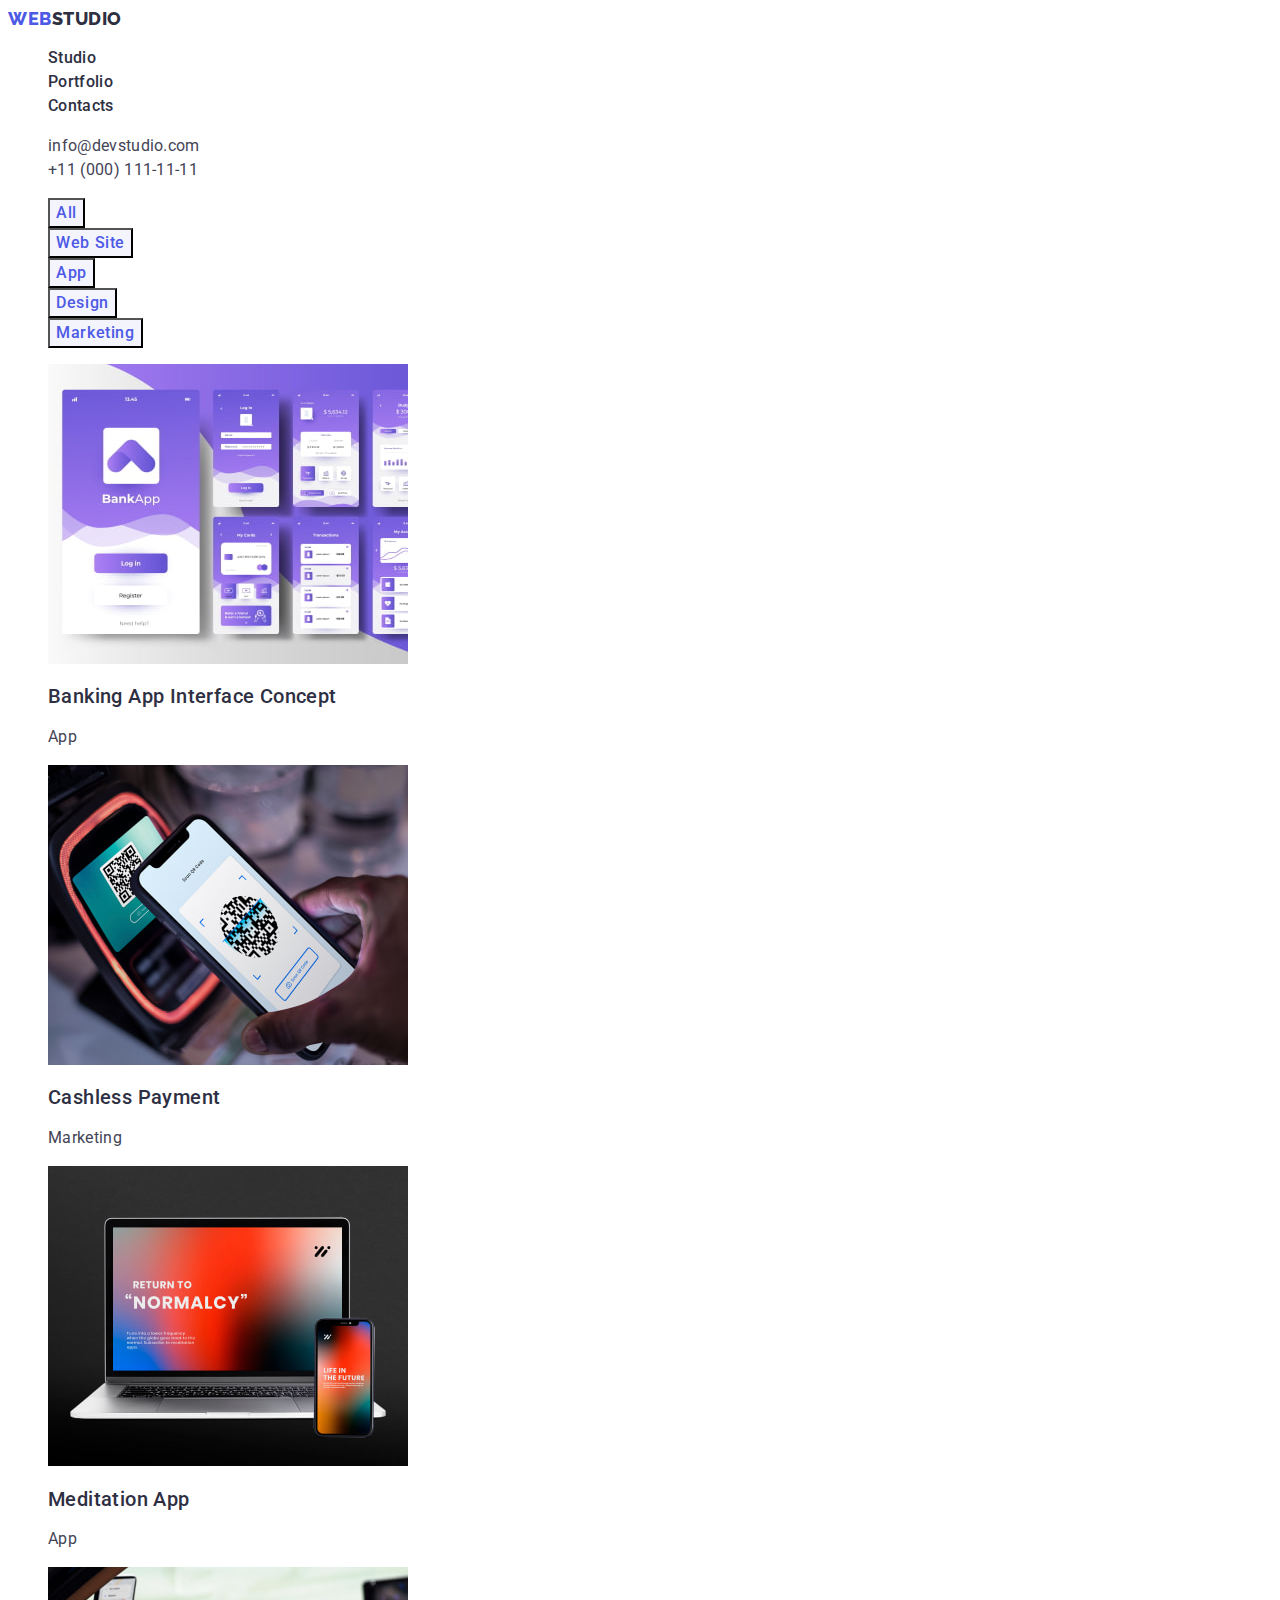
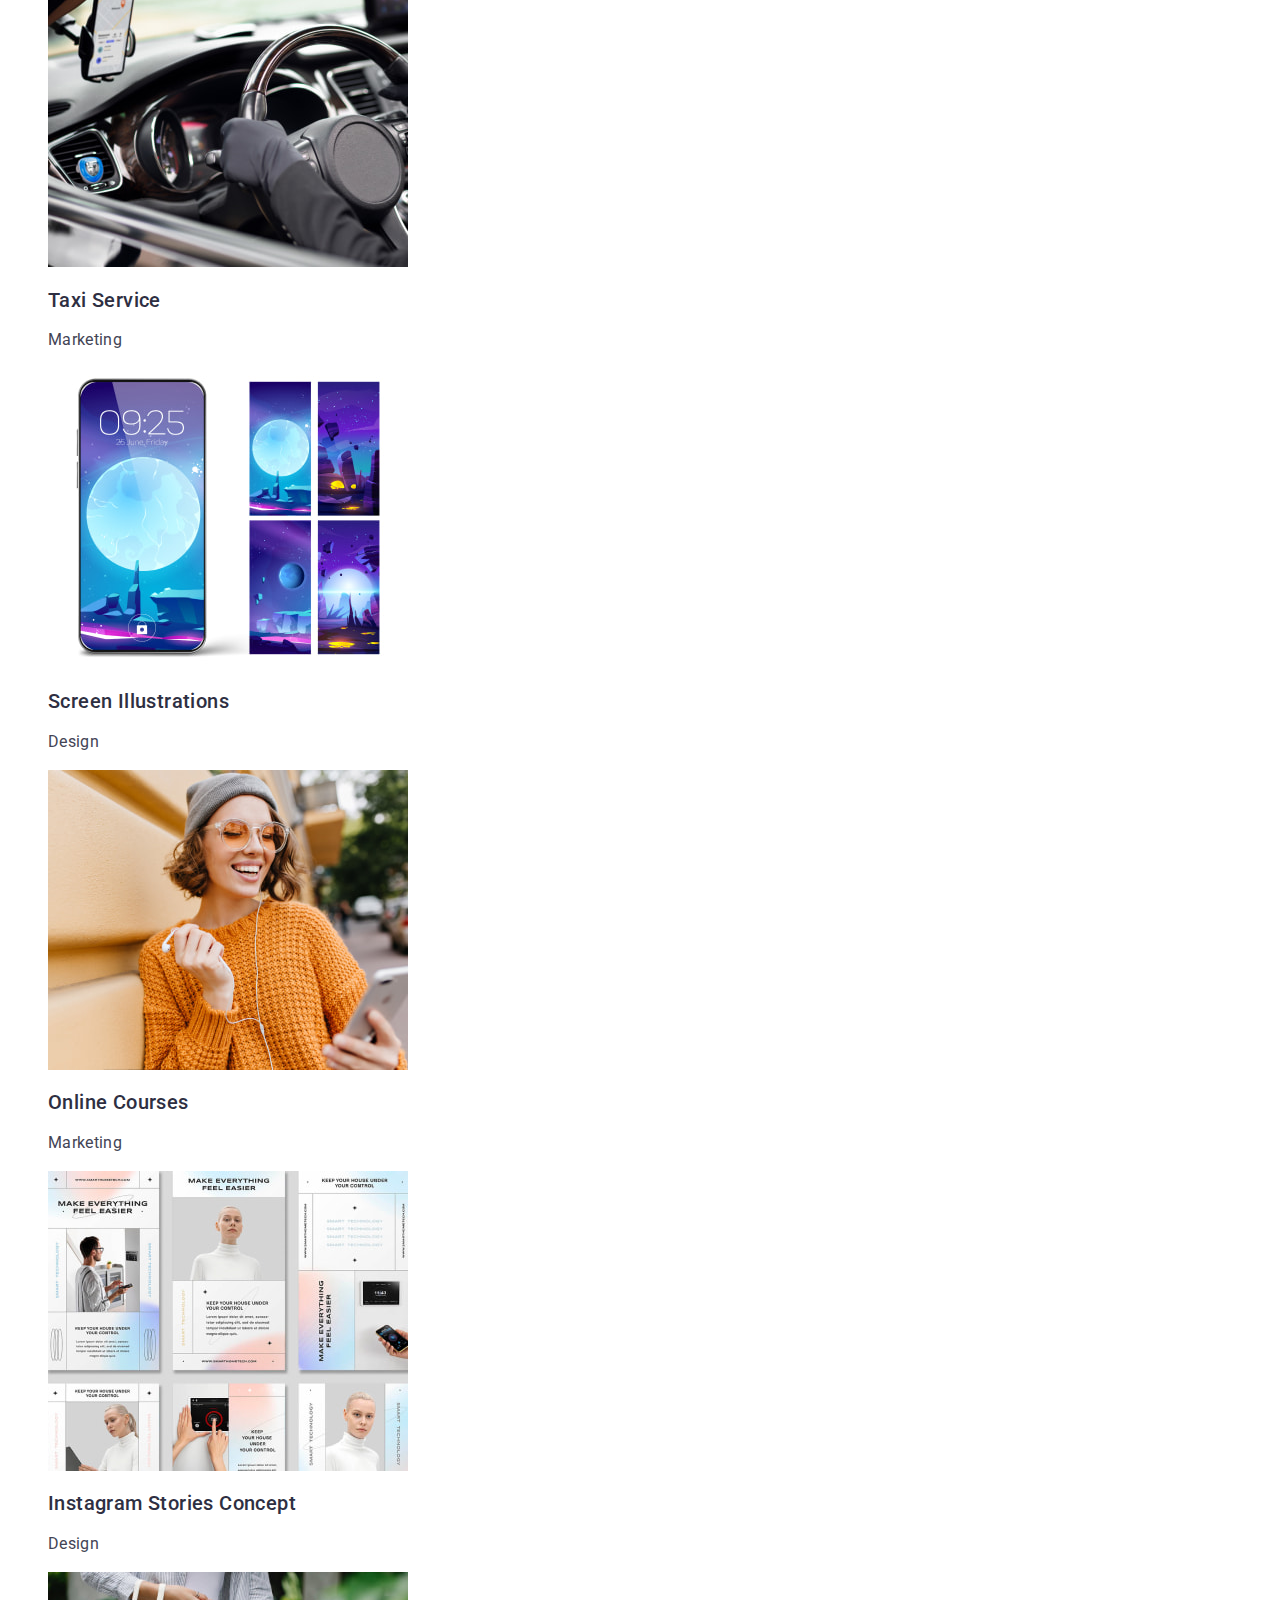
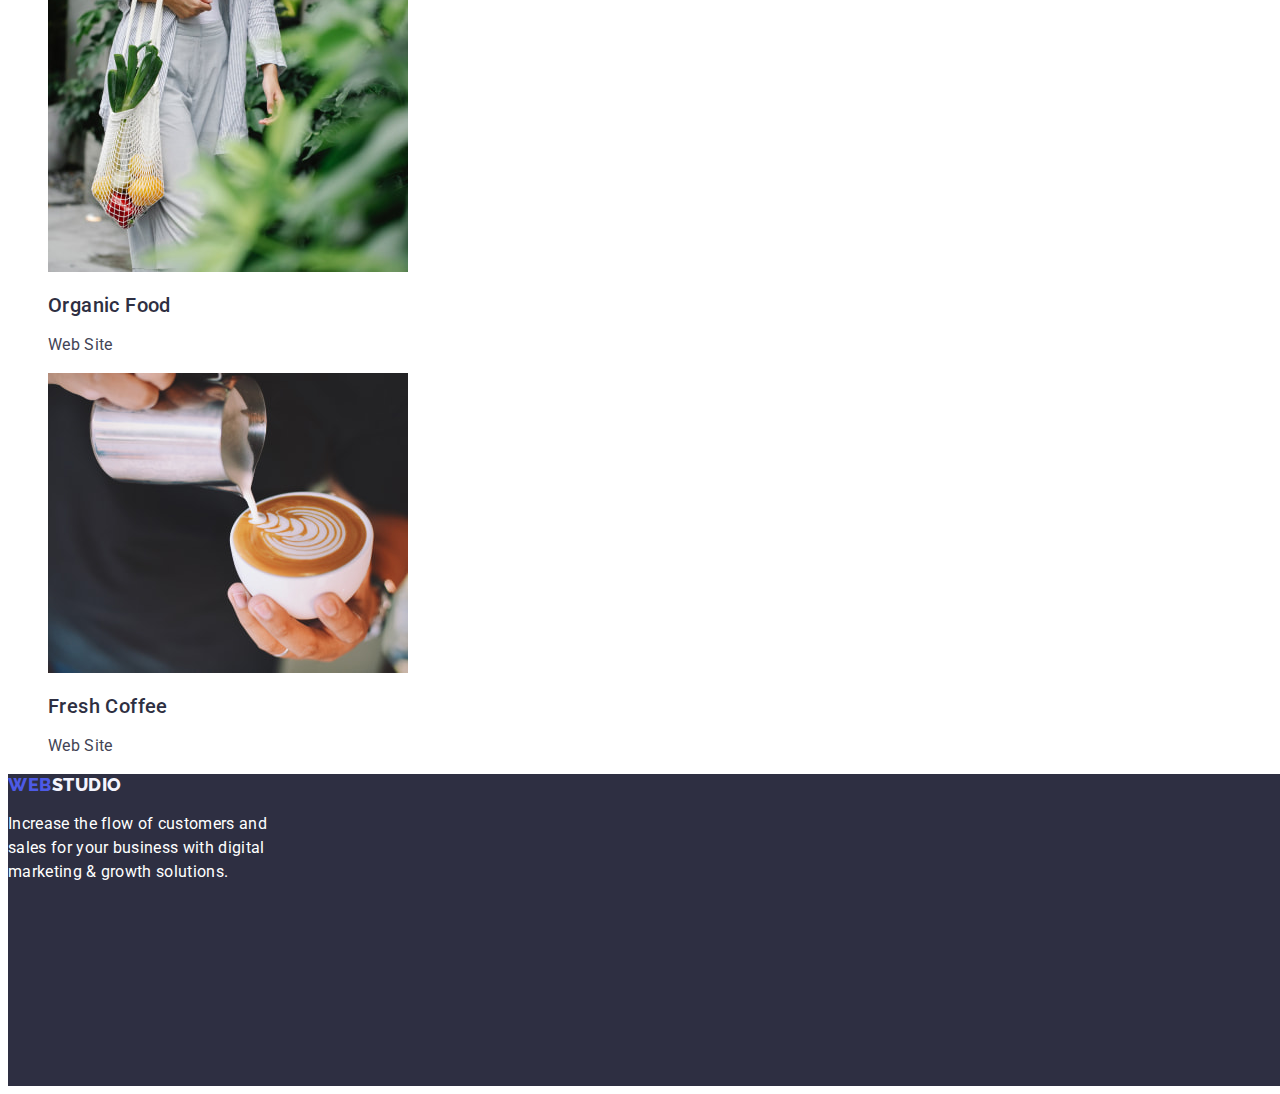
==== commit e41589fc: "Update portfolio.html" ====
--- a/portfolio.html
+++ b/portfolio.html
@@ -62,63 +62,63 @@
      <ul class=" list links">
         <li class="link">
           <a class="link" href="">
-            <img src="./images/portfolio-img/img-1.jpg" alt="Banking App Interface Concept" width="360" height="300" /> 
+            <img src="./images/portfolio-img/img-1.jpg" alt="Banking App Interface Concept" width="360" /> 
             <h2 class="link-title">Banking App Interface Concept</h2>
             <p class="link-text">App</p>
           </a> 
         </li>
         <li class="link">
           <a class="link" href="">
-            <img src="./images/portfolio-img/img-2.jpg" alt="Cashless Payment" width="360" height="300" />
+            <img src="./images/portfolio-img/img-2.jpg" alt="Cashless Payment" width="360" />
             <h2 class="link-title">Cashless Payment</h2>
             <p class="link-text">Marketing</p>
           </a>
         </li>
         <li class="link">
           <a class="link" href="">
-            <img src="./images/portfolio-img/img-3.jpg" alt="Meditation App" width="360" height="300" />
+            <img src="./images/portfolio-img/img-3.jpg" alt="Meditation App" width="360" />
             <h2 class="link-title">Meditation App</h2>
             <p class="link-text">App</p>
           </a>
         </li>
         <li class="link"> 
           <a class="link" href="">
-            <img src="./images/portfolio-img/img-4.jpg" alt="Taxi Service" width="360" height="300" />
+            <img src="./images/portfolio-img/img-4.jpg" alt="Taxi Service" width="360" />
             <h2 class="link-title">Taxi Service</h2>
             <p class="link-text">Marketing</p>
           </a> 
         </li>
         <li class="link">
           <a class="link" href="">
-            <img src="./images/portfolio-img/img-5.jpg" alt="Screen Illustrations" width="360" height="300" />
+            <img src="./images/portfolio-img/img-5.jpg" alt="Screen Illustrations" width="360" />
             <h2 class="link-title">Screen Illustrations</h2>
             <p class="link-text">Design</p>
           </a>
         </li>
         <li class="link">
           <a class="link" href="">
-            <img src="./images/portfolio-img/img-6.jpg" alt="Online Courses" width="360" height="300" />
+            <img src="./images/portfolio-img/img-6.jpg" alt="Online Courses" width="360" />
             <h2 class="link-title">Online Courses</h2>
             <p class="link-text">Marketing</p>
           </a>
         </li>
         <li class="link">
           <a class="link" href="">
-            <img src="./images/portfolio-img/img-7.jpg" alt="Instagram Stories Concept" width="360" height="300" />
+            <img src="./images/portfolio-img/img-7.jpg" alt="Instagram Stories Concept" width="360" />
             <h2 class="link-title">Instagram Stories Concept</h2>
             <p class="link-text">Design</p>
           </a> 
         </li>
         <li class="link">
           <a class="link" href="">
-            <img src="./images/portfolio-img/img-8.jpg" alt="Organic Food" width="360" height="300" />
+            <img src="./images/portfolio-img/img-8.jpg" alt="Organic Food" width="360" />
             <h2 class="link-title">Organic Food</h2>
             <p class="link-text">Web Site</p>
           </a>
         </li>
         <li class="link">
           <a class="link" href="">
-            <img src="./images/portfolio-img/img-9.jpg" alt="Fresh Coffee" width="360" height="300" />
+            <img src="./images/portfolio-img/img-9.jpg" alt="Fresh Coffee" width="360" />
             <h2 class="link-title">Fresh Coffee</h2>
             <p class="link-text">Web Site</p>
           </a>
--- a/css/slyle.css
+++ b/css/slyle.css
@@ -171,6 +171,19 @@
     letter-spacing: 0.02em;
 }
 
+.menu-style-portfolio {
+    color: var(--title-text-color);
+    font-weight: 500;
+    font-size: 16px;
+    line-height: 1.5;
+    letter-spacing: 0.02em;
+}
+.menu-style-portfolio:hover,
+.menu-style-portfolio:focus {
+    color: #404bbf
+}
+
+
 a {
     text-decoration: none;
 }
